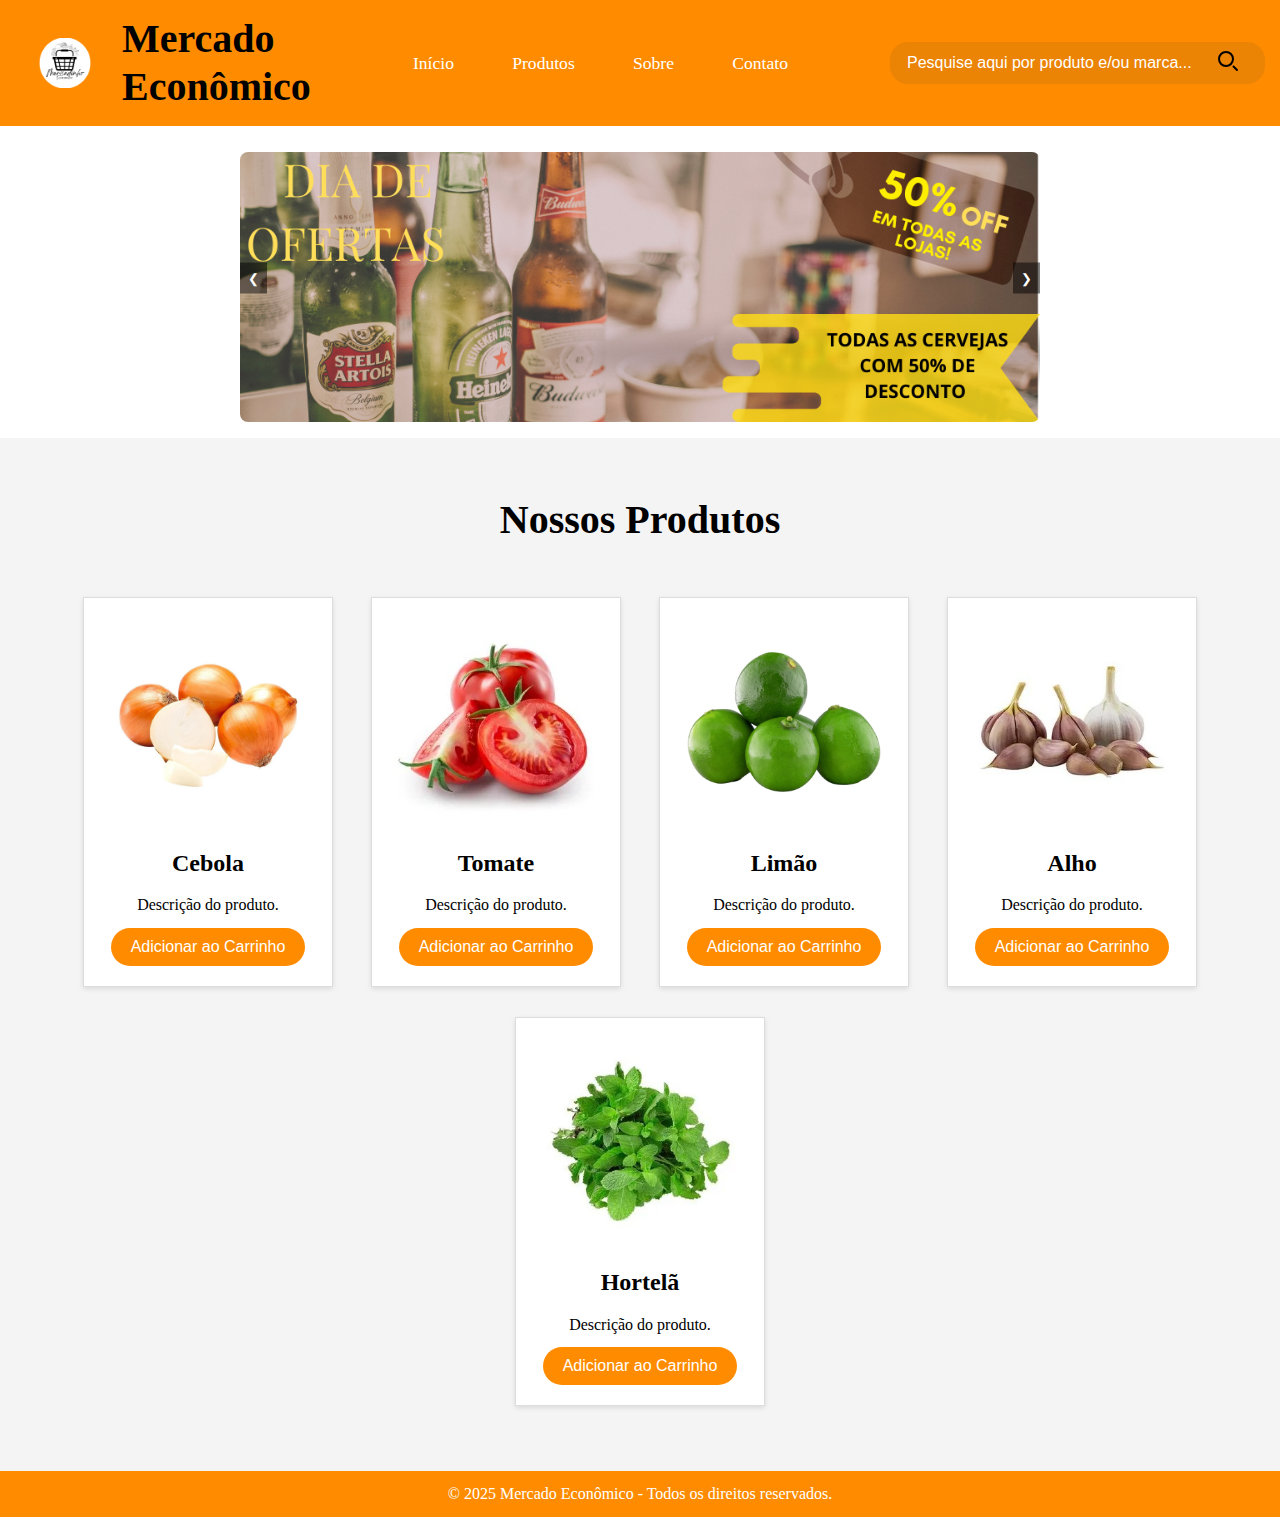
==== index.html @ bc6c40a4 "adjustments to the project architecture" ====
<!DOCTYPE html>
<html lang="pt-br">
<head>
    <meta charset="UTF-8">
    <meta name="viewport" content="width=device-width, initial-scale=1.0">

    <title>Mercado Econômico</title>

    <link rel="stylesheet" href="./styles/home.css">
    <link rel="stylesheet" href="./styles/global.css">
    <link rel="stylesheet" href="./styles/header-style.css">

    <link href="https://fonts.googleapis.com/css2?family=Montserrat:wght@300;400;700&display=swap" rel="stylesheet">
</head>
<body>
    <!-- Cabeçalho -->
    <header>
        <div id="logo-title">
            <div class="logo">
                <img src="./assets/logo.png" alt="logo" width="120" height="120">
            </div>
            <h1>Mercado <br>Econômico</h1>
        </div>
        <nav>
            <ul>
                <li><a href="./index.html">Início</a></li>                        
                <li><a href="./pages/produto.html">Produtos</a></li>
                <li><a href="./pages/sobre.html">Sobre</a></li>
                <li><a href="./pages/contato.html">Contato</a></li>
            </ul>
            
        </nav>
        <!-- Barra de Pesquisa -->
        <div class="search-container">
            <input class="search-input" type="text" id="search" placeholder="Pesquise aqui por produto e/ou marca..." autocomplete="off">
            <button class="search-button">
                <img src="./assets/svg/lupa.svg" alt="Lupa">
            </button>
        </div>
    </header>

    <section class="gallery">
                 <br>
        <div class="gallery-container">
            <img id="gallery-image" src="saveiro.jpg" alt="Imagem da galeria">
            <div class="gallery-descriptions" id="gallery-description">Descrição da imagem 1</div>
            <div class="gallery-controls">
                <button id="prev">❮</button>
                <button id="next">❯</button>
            </div>
        </div>
    </section>

    <script>
    // Galeria de Imagens
        const images = [
            { src: './assets/fotos/Oferta1.png'},
            { src: 'antigo.jpg', description: 'O Chevette Turbo está de volta com uma força incrível! Equipado com um motor turbo que garante acelerações rápidas e impressionantes, este clássico está pronto para dominar a pista. Com um visual renovado e uma performance surpreendente, o Chevette Turbo promete arrancadas de tirar o fôlego. Não perca a oportunidade de ver este ícone transformado em uma máquina de velocidade!' },
            { src: 'antigo2.jpg', description: 'O Quadrado Turbo 2 está para acelerar na pista de arrancada! Com seu motor turbo atualizado e um design clássico repaginado, este hatchback combina nostalgia e potência. Suas melhorias na performance garantem arrancadas rápidas e uma condução emocionante.' },
            { src: 'bmw.jpg', description: 'A BMW M4 Turbo chega com tudo para a arrancada! Equipado com um motor turbo potente e tecnologia de ponta, este esportivo oferece acelerações impressionantes e uma experiência de condução de alto nível. Com um design elegante e aerodinâmico, a M4 Turbo combina luxo e performance, garantindo uma presença marcante na pista. Prepare-se para testemunhar o desempenho excepcional desta máquina!' }
        ];
        let currentIndex = 0;

        const imgElement = document.getElementById('gallery-image');
        const descriptionElement = document.getElementById('gallery-description');

        function updateGallery() {
            imgElement.src = images[currentIndex].src;
            descriptionElement.textContent = images[currentIndex].description;
        }

        document.getElementById('prev').addEventListener('click', () => {
            currentIndex = (currentIndex > 0) ? currentIndex - 1 : images.length - 1;
            updateGallery();
        });

        document.getElementById('next').addEventListener('click', () => {
            currentIndex = (currentIndex < images.length - 1) ? currentIndex + 1 : 0;
            updateGallery();
        });

        updateGallery(); //
    </script>

    <!-- Seção de Produtos -->
    <section class="produtos">
        <div class="container">
            <h2>Nossos Produtos</h2>
            <div class="produtos-lista">
                <div class="produto">
                    <img src="./assets/fotos/cebola.jpeg" alt="Produto 1">  
                    <h3>Cebola</h3>
                    <p>Descrição do produto.</p>
                    <button>Adicionar ao Carrinho</button>
                </div>
                <div class="produto">
                    <img src="./assets/fotos/tomate.jpeg" alt="Produto 2">
                    <h3>Tomate</h3>
                    <p>Descrição do produto.</p>
                    <button>Adicionar ao Carrinho</button>
                </div>
                <div class="produto">
                    <img src="./assets/fotos/limao.jpeg" alt="Produto 3">
                    <h3>Limão</h3>
                    <p>Descrição do produto.</p>
                    <button>Adicionar ao Carrinho</button>
                </div>
                <div class="produto">
                    <img src="./assets/fotos/alho.jpeg" alt="Produto 4">
                    <h3>Alho</h3>
                    <p>Descrição do produto.</p>
                    <button>Adicionar ao Carrinho</button>
                </div>
                <div class="produto">
                    <img src="./assets/fotos/hortela.jpeg" alt="Produto 5">
                    <h3>Hortelã</h3>
                    <p>Descrição do produto.</p>
                    <button>Adicionar ao Carrinho</button>
                </div>
            </div>
        </div>
    </section>

    <!-- Rodapé -->
    <footer>
        <div class="container">
            <p>&copy; 2025 Mercado Econômico - Todos os direitos reservados.</p>
        </div>
    </footer>
</body>
</html>
---- styles/home.css ----
/* Produtos */
.produtos {
    background-color: #f4f4f4;
    padding: 50px 0;
}

.produtos .container {
    width: 90%;
    margin: 0 auto;
    text-align: center;
}

.produtos h2 {
    font-size: 2.5em;
    margin-bottom: 30px;
}

.produtos-lista {
    display: flex;
    justify-content: space-around;
    flex-wrap: wrap;
}

.produto {
    background-color: white;
    border: 1px solid #ddd;
    padding: 20px;
    margin: 15px;
    width: 250px;
    text-align: center;
    box-shadow: 0 2px 5px rgba(0, 0, 0, 0.1);
    transition: transform 0.3s; /* Adicionando transição suave ao zoom */
    position: relative;
}

.produto:hover {
    transform: scale(1.05); /* Aumenta o tamanho do produto ao passar o mouse */
    z-index: 10; /* Garante que o produto esteja acima dos outros quando em foco */
}

.produto img {
    max-width: 100%;
    height: auto;
    transition: transform 0.3s ease; /* Suaviza o efeito de zoom da imagem */
}

.produto img:hover {
    transform: scale(1.1); /* Aplica o efeito de zoom à imagem */
}

.produto h3 {
    font-size: 1.5em;
    margin-top: 10px;
}

.produto p {
    font-size: 1em;
    margin: 10px 0;
}

.produto button {
    background-color: #FF8C00;
    color: white;
    padding: 10px 20px;
    border: none;
    cursor: pointer;
    font-size: 1em;
    border-radius: 20px;
}

.produto button:hover {
    background-color: #e67e00;
    transform: scale(1.05);
}

/* Rodapé */
footer {
    background-color: #FF8C00;
    color: white;
    padding: 10px 0;
    text-align: center;
}

footer p {
    font-size: 1em;
}

.gallery {
    position: relative;
    max-width: 800px;
    margin: 0 auto;
    text-align: center;
}
.gallery img {
    width: 100%;
    height: auto;
    border-radius: 8px;
}
.gallery-descriptions {
    margin-top: 0.5rem;
    font-size: 1.1rem;
}
.gallery-controls {
    position: absolute;
    top: 50%;
    width: 100%;
    display: flex;
    justify-content: space-between;
    transform: translateY(-50%);
}
.gallery-controls button {
    background: rgba(0, 0, 0, 0.5);
    border: none;
    color: #fff;
    padding: 0.5rem;
    cursor: pointer;
}
.gallery-controls button:hover {
    background: rgba(0, 0, 0, 0.7);
}

@media (max-width: 1200px) {
    header .container {
        padding: 10px;
    }

    header h1 {
        font-size: 2em;
    }

    header nav ul li {
        margin: 0 10px;
    }

    .produtos .container {
        width: 95%;
    }

    .produto {
        width: 45%;
    }
}

@media (max-width: 768px) {
    header .container {
        flex-direction: column;
        align-items: flex-start;
        padding: 10px;
    }

    header h1 {
        font-size: 1.8em;
        margin-top: 15px;
    }

    header nav ul {
        display: flex;
        flex-direction: column;
        align-items: flex-start;
    }

    header nav ul li {
        margin: 10px 0;
    }

    .produtos h2 {
        font-size: 2.2em;
    }

    .produtos-lista {
        flex-direction: column;
    }

    .produto {
        width: 90%;
        margin: 10px auto;
    }
}

@media (max-width: 480px) {
    header h1 {
        font-size: 1.6em;
    }

    .search-input {
        width: 100%;
        max-width: 100%;
        padding: 8px 12px;
    }

    .produtos h2 {
        font-size: 2em;
    }

    .produto {
        width: 90%;
    }

    footer p {
        font-size: 0.9em;
    }
}
---- styles/global.css ----
* {
    margin: 0;
    padding: 0;
    box-sizing: border-box;
}

body {
    font-family: Cambria, Cochin, Georgia, Times, 'Times New Roman', serif;
    line-height: 1.6;
}
---- styles/header-style.css ----
header {
    width: 100%;
    margin: 0 auto;

    display: flex;
    flex-direction: row;
    justify-content: space-between;
    align-items: center;

    background-color: #FF8C00;
    padding: 15px;
}

header #logo-title {
    display: flex;
    flex-direction: row;
    align-items: center;
    gap: 7px;
}

header #logo-title .logo {
    height: 50px;
    width: 100px;
}

header #logo-title .logo img {
    object-fit: cover;
    width: 100%;
    height: 100%;
}

header #logo-title h1 {
    font-size: 2.5em;
    line-height: 1.2;
}

header nav {
    width: 30%;
    align-self: center;
}

header nav ul {
    display: flex;
    flex-direction: row;
    justify-content: space-between;

    list-style: none;
}

header nav ul li {
    display: inline;
}

header nav ul li a {
    position: relative;

    color: white;
    text-decoration: none;
    font-size: 1.1em;
}

header nav ul li a::after {
    content: '';
    width: 0;
    height: 1.4px;
    background-color: #FFF;
    
    position: absolute;
    bottom: -1px;
    right: 0;

    transition: width 450ms ease-in-out;
}

header nav ul li a:hover::after {
    width: 100%;
    left: 0;
}

/* Barra de Pesquisa */
.search-container {
    display: flex;
    flex-direction: row;
    align-items: center;

    background-color: #eb8304;

    border: 1px solid transparent;
    border-radius: 18px;

    width: 30%;

    transition: 250ms ease-in-out all;
}

.search-container:focus-within {
    border: 1px solid #e9dfdf;
}

.search-input {
    background: transparent;

    border: 1px solid transparent;
    border-radius: 20px;

    padding: 10px 15px;
    width: 70%;

    font-size: 1em;
    outline: none;
    color: #fdfdfd;

    width: 87%;
}

.search-input::placeholder {
    color: white;
}

.search-button {
    background: none;
    border: none;
    cursor: pointer;

    font-size: 1.2em;
    color: #FFF;

    width: fit-content;
}
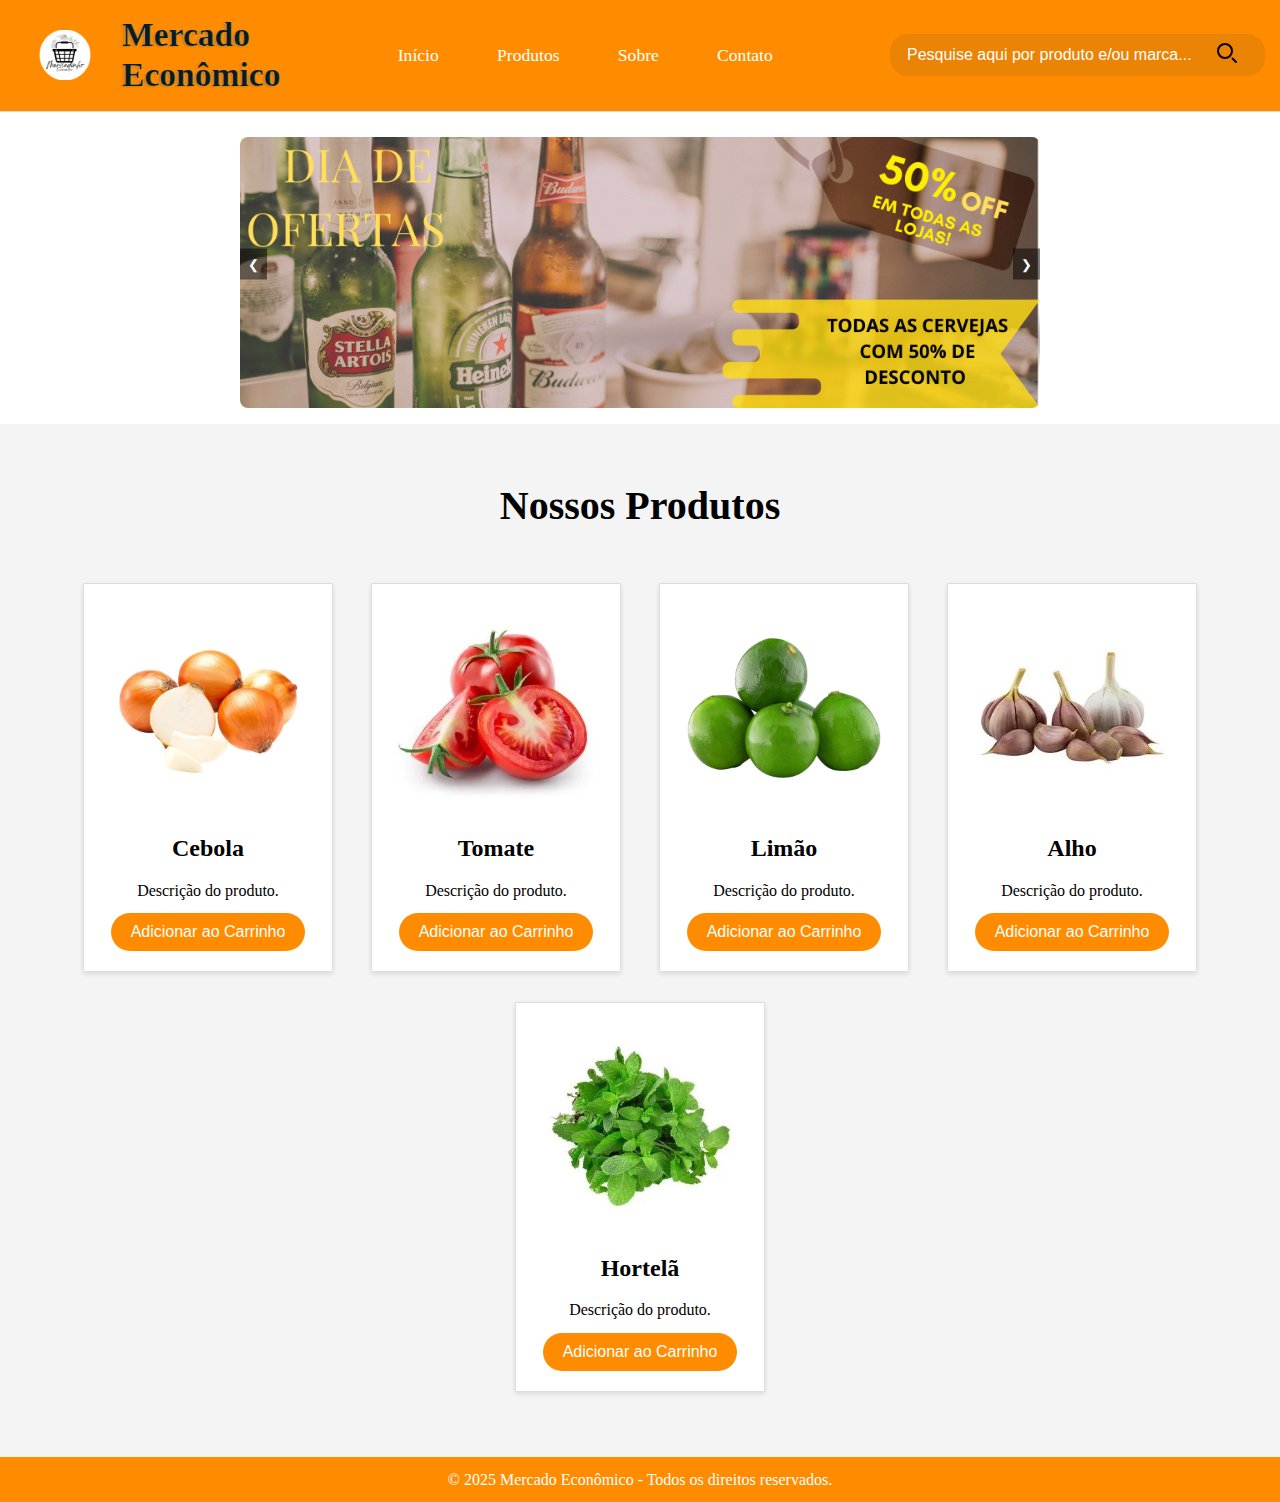
==== commit a415a547: "created contacts page" ====
--- a/index.html
+++ b/index.html
@@ -9,6 +9,7 @@
     <link rel="stylesheet" href="./styles/home.css">
     <link rel="stylesheet" href="./styles/global.css">
     <link rel="stylesheet" href="./styles/header-style.css">
+    <link rel="stylesheet" href="./styles/footer-style.css">
 
     <link href="https://fonts.googleapis.com/css2?family=Montserrat:wght@300;400;700&display=swap" rel="stylesheet">
 </head>
--- a/styles/home.css
+++ b/styles/home.css
@@ -72,18 +72,6 @@
 .produto button:hover {
     background-color: #e67e00;
     transform: scale(1.05);
-}
-
-/* Rodapé */
-footer {
-    background-color: #FF8C00;
-    color: white;
-    padding: 10px 0;
-    text-align: center;
-}
-
-footer p {
-    font-size: 1em;
 }
 
 .gallery {
--- a/styles/global.css
+++ b/styles/global.css
@@ -7,4 +7,13 @@
 body {
     font-family: Cambria, Cochin, Georgia, Times, 'Times New Roman', serif;
     line-height: 1.6;
+}
+
+button {
+    cursor: pointer;
+}
+
+input {
+    outline: none;
+    border: none;
 }--- a/styles/header-style.css
+++ b/styles/header-style.css
@@ -9,6 +9,8 @@
 
     background-color: #FF8C00;
     padding: 15px;
+
+    border-bottom: 1px solid #d8d8d8;
 }
 
 header #logo-title {
@@ -30,8 +32,11 @@
 }
 
 header #logo-title h1 {
-    font-size: 2.5em;
+    font-size: 2.1em;
     line-height: 1.2;
+    text-shadow: -2px 1px 2px rgba(21, 61, 80, .2);
+    -webkit-text-stroke: .15px white;
+   color: #0A1B23;
 }
 
 header nav {
--- a/styles/footer-style.css
+++ b/styles/footer-style.css
@@ -0,0 +1,10 @@
+footer {
+    background-color: #FF8C00;
+    color: white;
+    padding: 10px 0;
+    text-align: center;
+}
+
+footer p {
+    font-size: 1em;
+}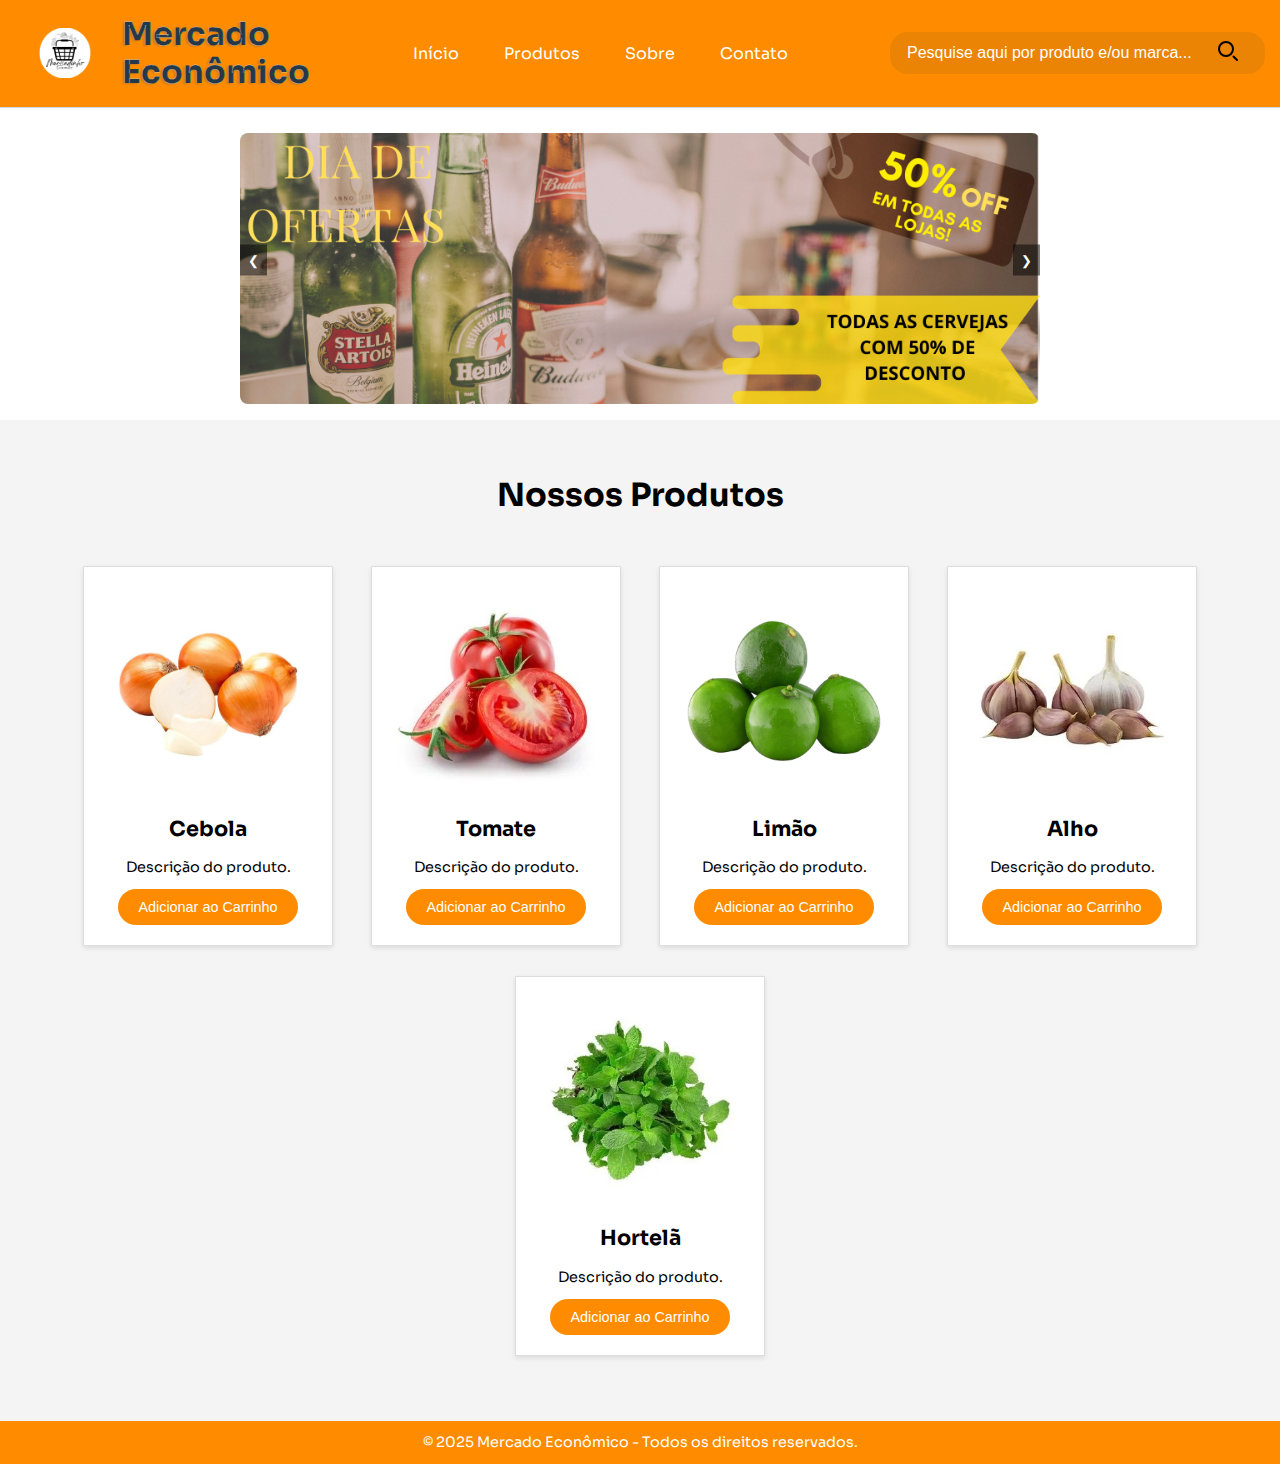
==== commit 677da67d: "created about page" ====
--- a/index.html
+++ b/index.html
@@ -12,6 +12,10 @@
     <link rel="stylesheet" href="./styles/footer-style.css">
 
     <link href="https://fonts.googleapis.com/css2?family=Montserrat:wght@300;400;700&display=swap" rel="stylesheet">
+
+    <link rel="preconnect" href="https://fonts.googleapis.com">
+    <link rel="preconnect" href="https://fonts.gstatic.com" crossorigin>
+    <link href="https://fonts.googleapis.com/css2?family=Sora:wght@100..800&display=swap" rel="stylesheet">
 </head>
 <body>
     <!-- Cabeçalho -->
@@ -56,7 +60,7 @@
     // Galeria de Imagens
         const images = [
             { src: './assets/fotos/Oferta1.png'},
-            { src: 'antigo.jpg', description: 'O Chevette Turbo está de volta com uma força incrível! Equipado com um motor turbo que garante acelerações rápidas e impressionantes, este clássico está pronto para dominar a pista. Com um visual renovado e uma performance surpreendente, o Chevette Turbo promete arrancadas de tirar o fôlego. Não perca a oportunidade de ver este ícone transformado em uma máquina de velocidade!' },
+            { src: './assets/fotos/bannerr', description: 'O Chevette Turbo está de volta com uma força incrível! Equipado com um motor turbo que garante acelerações rápidas e impressionantes, este clássico está pronto para dominar a pista. Com um visual renovado e uma performance surpreendente, o Chevette Turbo promete arrancadas de tirar o fôlego. Não perca a oportunidade de ver este ícone transformado em uma máquina de velocidade!' },
             { src: 'antigo2.jpg', description: 'O Quadrado Turbo 2 está para acelerar na pista de arrancada! Com seu motor turbo atualizado e um design clássico repaginado, este hatchback combina nostalgia e potência. Suas melhorias na performance garantem arrancadas rápidas e uma condução emocionante.' },
             { src: 'bmw.jpg', description: 'A BMW M4 Turbo chega com tudo para a arrancada! Equipado com um motor turbo potente e tecnologia de ponta, este esportivo oferece acelerações impressionantes e uma experiência de condução de alto nível. Com um design elegante e aerodinâmico, a M4 Turbo combina luxo e performance, garantindo uma presença marcante na pista. Prepare-se para testemunhar o desempenho excepcional desta máquina!' }
         ];
--- a/styles/home.css
+++ b/styles/home.css
@@ -12,7 +12,7 @@
 }
 
 .produtos h2 {
-    font-size: 2.5em;
+    font-size: 2em;
     margin-bottom: 30px;
 }
 
@@ -50,12 +50,12 @@
 }
 
 .produto h3 {
-    font-size: 1.5em;
+    font-size: 1.3em;
     margin-top: 10px;
 }
 
 .produto p {
-    font-size: 1em;
+    font-size: .9em;
     margin: 10px 0;
 }
 
@@ -65,7 +65,7 @@
     padding: 10px 20px;
     border: none;
     cursor: pointer;
-    font-size: 1em;
+    font-size: .9em;
     border-radius: 20px;
 }
 
--- a/styles/global.css
+++ b/styles/global.css
@@ -5,7 +5,7 @@
 }
 
 body {
-    font-family: Cambria, Cochin, Georgia, Times, 'Times New Roman', serif;
+    font-family: "Sora", sans-serif;
     line-height: 1.6;
 }
 
--- a/styles/header-style.css
+++ b/styles/header-style.css
@@ -32,11 +32,11 @@
 }
 
 header #logo-title h1 {
-    font-size: 2.1em;
+    font-size: 2em;
     line-height: 1.2;
     text-shadow: -2px 1px 2px rgba(21, 61, 80, .2);
     -webkit-text-stroke: .15px white;
-   color: #0A1B23;
+    color: #263848;
 }
 
 header nav {
@@ -61,7 +61,7 @@
 
     color: white;
     text-decoration: none;
-    font-size: 1.1em;
+    font-size: 1em;
 }
 
 header nav ul li a::after {
--- a/styles/footer-style.css
+++ b/styles/footer-style.css
@@ -6,5 +6,5 @@
 }
 
 footer p {
-    font-size: 1em;
+    font-size: .9em;
 }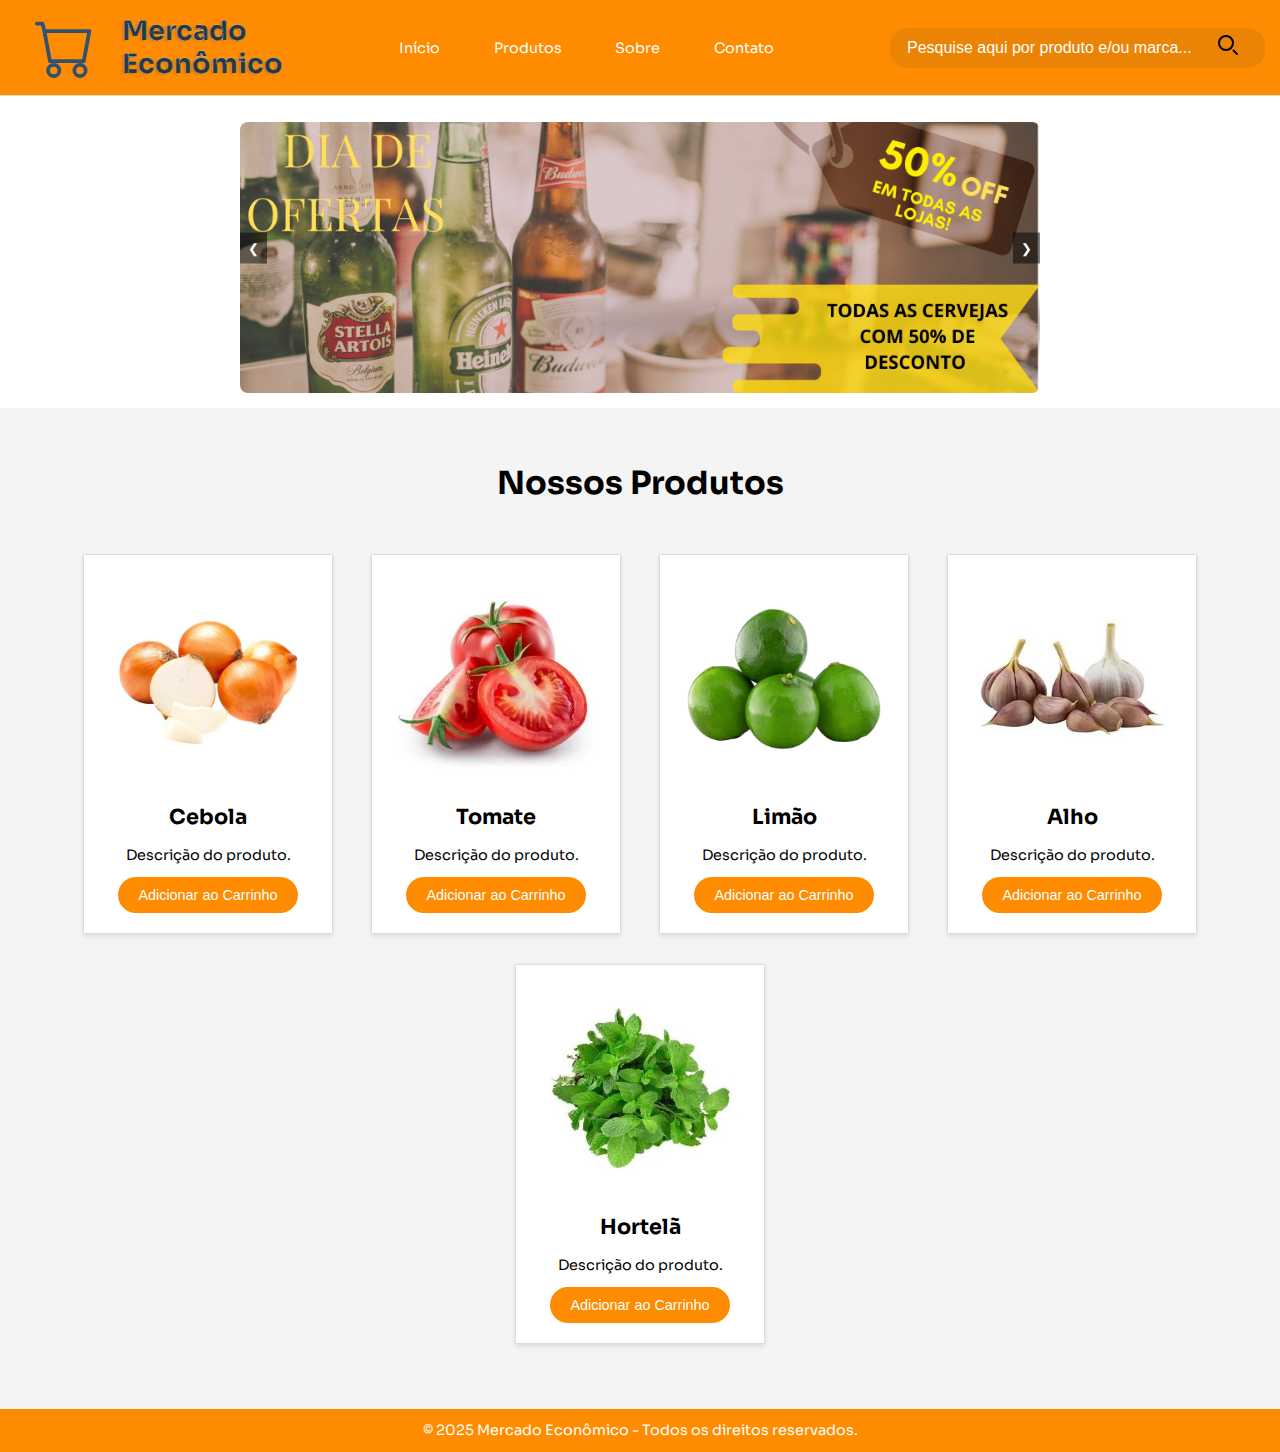
==== commit ab060edb: "update img logo" ====
--- a/index.html
+++ b/index.html
@@ -22,7 +22,7 @@
     <header>
         <div id="logo-title">
             <div class="logo">
-                <img src="./assets/logo.png" alt="logo" width="120" height="120">
+                <img src="./assets/svg/cart-icon.svg" alt="logo">
             </div>
             <h1>Mercado <br>Econômico</h1>
         </div>
--- a/styles/header-style.css
+++ b/styles/header-style.css
@@ -21,18 +21,18 @@
 }
 
 header #logo-title .logo {
-    height: 50px;
+    display: flex;
+    justify-content: center;
+    align-items: center;
+}
+
+header #logo-title .logo img {
+    height: 60px;
     width: 100px;
 }
 
-header #logo-title .logo img {
-    object-fit: cover;
-    width: 100%;
-    height: 100%;
-}
-
 header #logo-title h1 {
-    font-size: 2em;
+    font-size: 1.7em;
     line-height: 1.2;
     text-shadow: -2px 1px 2px rgba(21, 61, 80, .2);
     -webkit-text-stroke: .15px white;
@@ -61,7 +61,7 @@
 
     color: white;
     text-decoration: none;
-    font-size: 1em;
+    font-size: .9em;
 }
 
 header nav ul li a::after {
@@ -108,7 +108,7 @@
     border: 1px solid transparent;
     border-radius: 20px;
 
-    padding: 10px 15px;
+    padding: 9px 15px;
     width: 70%;
 
     font-size: 1em;
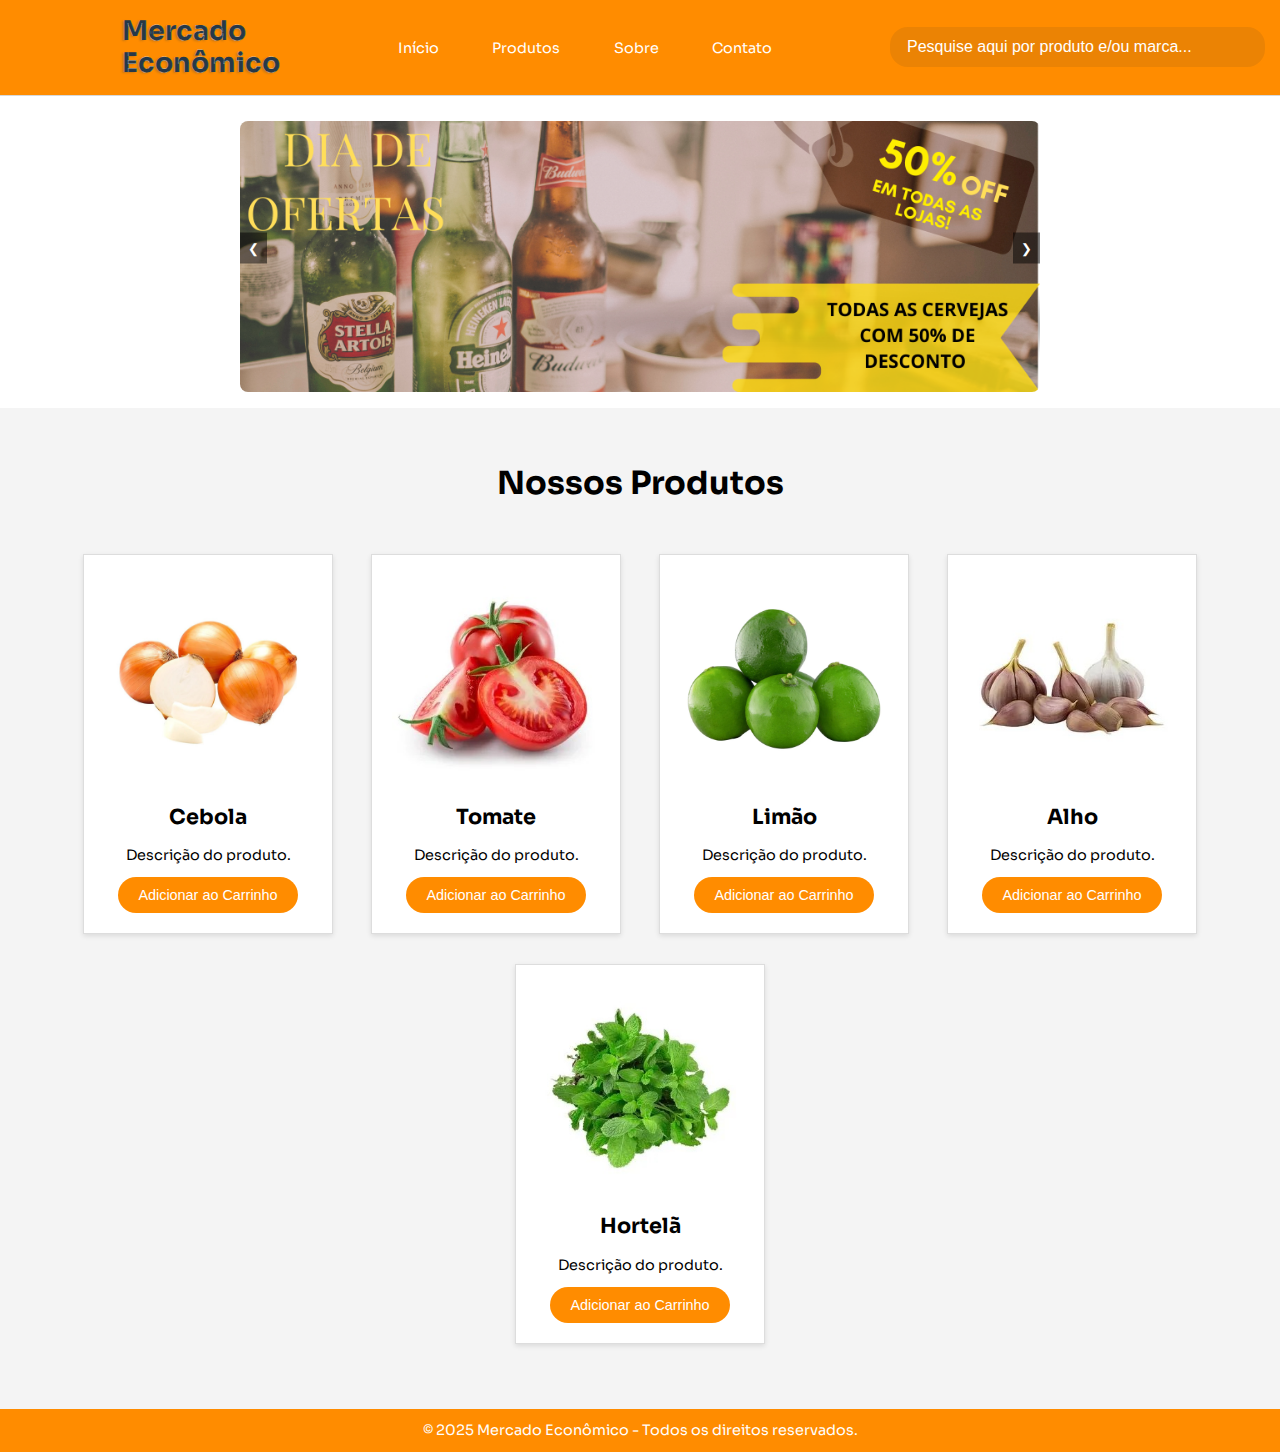
==== commit f71ed740: "started responsive to header" ====
--- a/index.html
+++ b/index.html
@@ -16,32 +16,11 @@
     <link rel="preconnect" href="https://fonts.googleapis.com">
     <link rel="preconnect" href="https://fonts.gstatic.com" crossorigin>
     <link href="https://fonts.googleapis.com/css2?family=Sora:wght@100..800&display=swap" rel="stylesheet">
+
+    <script type="module" src="./js/header-responsive.js" defer></script>
 </head>
 <body>
-    <!-- Cabeçalho -->
     <header>
-        <div id="logo-title">
-            <div class="logo">
-                <img src="./assets/svg/cart-icon.svg" alt="logo">
-            </div>
-            <h1>Mercado <br>Econômico</h1>
-        </div>
-        <nav>
-            <ul>
-                <li><a href="./index.html">Início</a></li>                        
-                <li><a href="./pages/produto.html">Produtos</a></li>
-                <li><a href="./pages/sobre.html">Sobre</a></li>
-                <li><a href="./pages/contato.html">Contato</a></li>
-            </ul>
-            
-        </nav>
-        <!-- Barra de Pesquisa -->
-        <div class="search-container">
-            <input class="search-input" type="text" id="search" placeholder="Pesquise aqui por produto e/ou marca..." autocomplete="off">
-            <button class="search-button">
-                <img src="./assets/svg/lupa.svg" alt="Lupa">
-            </button>
-        </div>
     </header>
 
     <section class="gallery">
--- a/styles/header-style.css
+++ b/styles/header-style.css
@@ -24,19 +24,23 @@
     display: flex;
     justify-content: center;
     align-items: center;
+
+    
 }
 
 header #logo-title .logo img {
-    height: 60px;
-    width: 100px;
+    height: clamp( 45px, 9vw , 60px);
+    width: clamp( 70px, 10vw , 100px);
 }
 
 header #logo-title h1 {
-    font-size: 1.7em;
+    font-size: clamp( 18px, 4vw ,27px);
     line-height: 1.2;
     text-shadow: -2px 1px 2px rgba(21, 61, 80, .2);
-    -webkit-text-stroke: .15px white;
+    -webkit-text-stroke: .13px white;
     color: #263848;
+
+    margin: 0;
 }
 
 header nav {
@@ -131,4 +135,15 @@
     color: #FFF;
 
     width: fit-content;
-}+}
+
+button#side-bar-button {
+    background: none;
+    border: none;
+}
+
+button#side-bar-button > img {
+    height: 30px;
+    width: 30px;
+}
+
